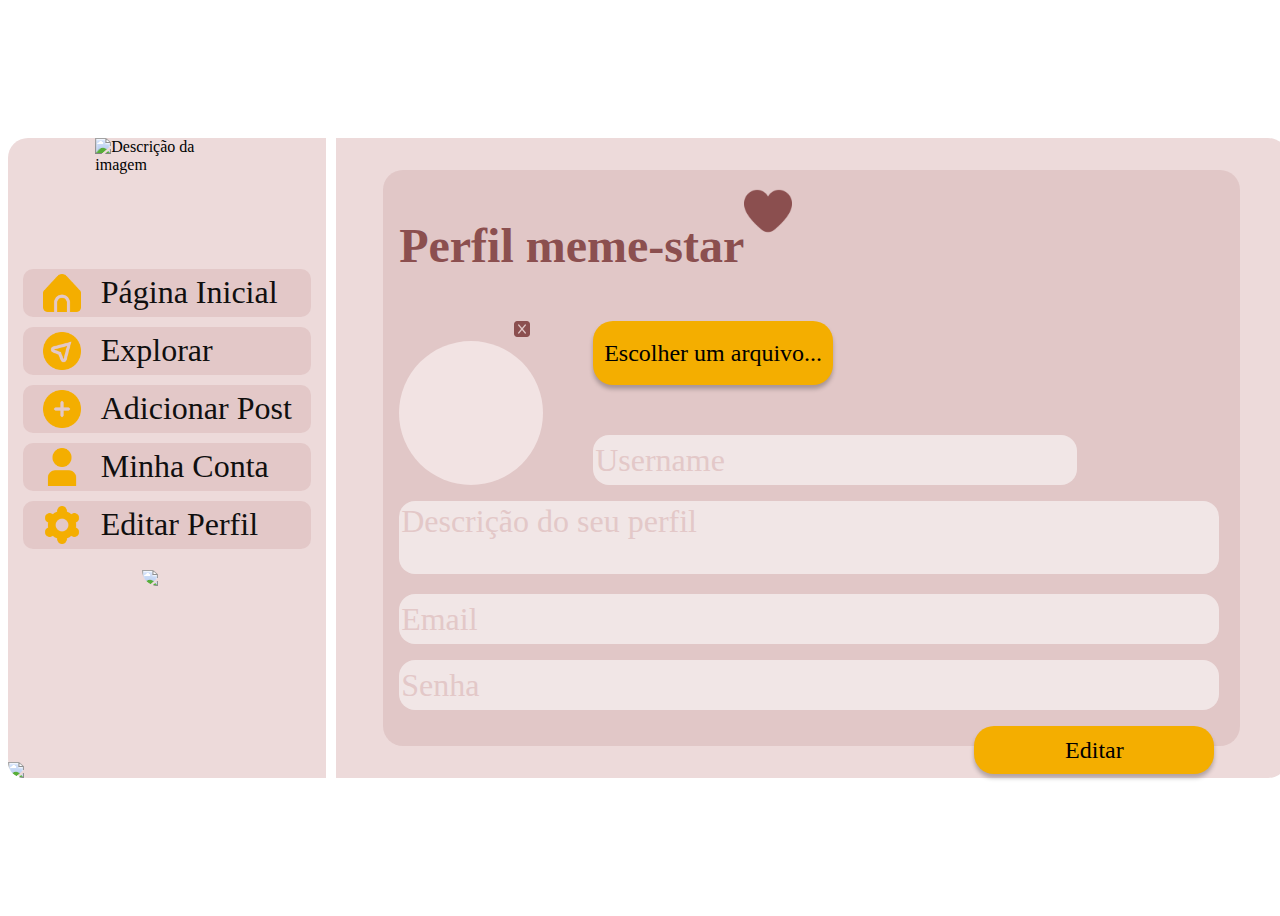
==== pages/editProfile.html @ d935fbb8 "feat: adding edit profile page" ====
<!DOCTYPE html>
<html lang="pt">
  <head>
    <meta charset="UTF-8">
    <meta name="viewport" content="width=device-width, initial-scale=1.0">
    <link rel="stylesheet" href="../assets/styles/main.css">
    <link rel="stylesheet" href="../assets/styles/editProfile.css">

  </head>
  <body>
    <div class="background">
      <div class="containerMenu">
        <img class="logo" src="../assets/images/lyssa/logo.png" alt="Descrição da imagem"></img>
        <nav>
          <ul>
            <li>
              <img class="logotipo-menu" src="../assets/images/lyssa/logotipos-menu/home.png">
              <a href="/">Página Inicial</a>
            </li>
            <li>
              <img class="logotipo-menu" src="../assets/images/lyssa/logotipos-menu/explore.png">
              <a href="/">Explorar</a>
            </li>
            <li>
              <img class="logotipo-menu" src="../assets/images/lyssa/logotipos-menu/add-post.png">
              <a href="/">Adicionar Post</a>
            </li>
            <li>
              <img class="logotipo-menu" src="../assets/images/lyssa/logotipos-menu/profile.png">
              <a href="/">Minha Conta</a>
            </li>
            <li>
              <img class="logotipo-menu" src="../assets/images/lyssa/logotipos-menu/edit-profile.png">
              <a href="/">Editar Perfil</a>
            </li>
            <!-- Mais links de navegação aqui -->
          </ul>
        </nav>
        <img class="pikachu-1" src="../assets/images/lyssa/pikachu-1.png">
        <img class="pikachu-2" src="../assets/images/lyssa/picachu-2.png">
      </div>
      <div class="containerBackground">
        <div class="containerBackgroundIntern">
          <div class="title">
            <h1>Perfil meme-star</h1>
            <img class="img-heart" src="../assets/images/lyssa/heart.png"></img>
          </div>

          <div class="containerProfile">
            <div class="containerEllipse">
              <img class="closeButton" src="../assets/images/lyssa/close.png"></img>
              <div class="profilePicture"></div>
            </div>
            <div class="containerEllipseRigth">
              <button class="btn-select-picture">Escolher um arquivo...</button>
              <input class="username" placeholder="Username"></input>
            </div>
          </div>
          
          <div class="lowerInputs">
            <textarea class="description" placeholder="Descrição do seu perfil"></textarea>
            <input class="email" placeholder="Email"></input>
            <input class="password" placeholder="Senha"></input>

            <div class="containerButtonEdit">
              <button class="btn-edit">Editar</button>
            </div>
            
          </div>
        </div>
      </div>
    </div>
  </body>
</html>
---- assets/styles/editProfile.css ----
.background {
  display: flex;
  justify-content: center;
  align-items: center;
  height: 100vh;
  width: 100vw;
}

.containerMenu{
    position: relative;
    width: 20rem;
    height : 40rem;
    background-color: #EDDADA;
    border-radius: 20px 0 0 20px;
    margin-right: 10px;
    display: flex;
    align-items: center;
    flex-direction: column;
  }

.containerBackground {
  width: 60rem;
  height : 40rem;
  background-color: #EDDADA;
  border-radius: 0 20px 20px 0;
  display: flex;
  justify-content: center;
  align-items: center;

}

.logo {
  top: 0px;
  width: 45%;
  position: absolute;
}

nav ul li {
  display: flex;
  justify-content: left;
  align-items: center;
  margin-bottom: 10px;
  background-color: #E3C8C8;
  width: 18rem;
  height: 3rem;
  border-radius: 10px;
}

nav ul li a {
  text-decoration: none;
  font-family: MoreSugarThin;
  color: #100F0F;
  font-size: 2rem;
  font-style: normal;
  font-weight: 400;
  line-height: normal;
}
nav ul {
  display: flex;
  flex-direction: column;
  position: relative;
  top: 45%;
  list-style: none;
  padding: 0;
  margin: 0;
}

.pikachu-1 {
  position: absolute;
  width: 8rem;
  left: 0;
  bottom: 0;
  border-radius: 0 0 0 20px;
}

.pikachu-2 {
  position: absolute;
  width: 9.5rem;
  right: 2rem;
  top: 27rem;
  border-radius: 0 0 0 20px;
}

.logotipo-menu {
  width: 38px;
  margin: 20px;
}

/* Container :right */

.containerBackgroundIntern {
  border-radius: 1.25rem;
  background: #E1C7C7;
  width: 90%;
  height: 90%;

}

h1 {
  color: #8B4F4F;
  text-align: left;
  font-family : MoreSugarRegular;
  font-size: 3rem;
}

.title{
  display: flex;
  flex-direction: row;
  margin: 1rem;
}
.img-heart{
  width: 3rem;
  height: 3rem;
}

.profilePicture{
  width: 9rem;
  height: 9rem;
  border-radius: 50%;
  background-color: #F2E3E3;
}

.closeButton{
  width: 1rem;
  height: 1rem;
}

.containerProfile{
  display: flex;
  flex-direction: row;
  margin: 1rem;
  justify-content: flex-start;
  gap: 50px;
}

.containerEllipseRigth {
  display: flex;
  flex-direction: column;
  justify-items: end;
  gap: 50px;

}


.closeButton {
  position: relative;
  left: 80%
}

.btn-select-picture {
  border-radius: 1.25rem;
  background: #F4AE00;
  box-shadow: 0px 4px 4px 0px rgba(0, 0, 0, 0.25);
  width: 15rem;
  height: 4rem;
  font-family: MoreSugarThin;
  font-size: 1.5rem;
  font-style: normal;
  font-weight: 50px;
  border: none;

}

.username {
  width: 30rem;
  height: 3rem;
  text-align: left;
  font-family: MoreSugarThin;
  font-size: 2rem;
  font-style: normal;
  font-weight: 400;
  border-radius: 1rem;
  background-color: #F1E6E6;
  border: none;
}

.username::placeholder {
  color: #E3C8C8;
}

.lowerInputs {
  margin: 1rem;

}

.description {
  width: 51rem;
  height: 4.3rem;
  resize: none;
  border: none;
  text-align: left;
  font-family: MoreSugarThin;
  font-size: 2rem;
  font-style: normal;
  font-weight: 400;
  border-radius: 1rem;
  background-color: #F1E6E6;
  margin-bottom: 1rem;
}

.description::placeholder {
  color: #E3C8C8;
}

.email {
  width: 51rem;
  height: 3rem;
  text-align: left;
  font-family: MoreSugarThin;
  font-size: 2rem;
  font-style: normal;
  font-weight: 400;
  border-radius: 1rem;
  background-color: #F1E6E6;
  border: none;
  margin-bottom: 1rem;

}

.email::placeholder {
  color: #E3C8C8;
}

.password {
  width: 51rem;
  height: 3rem;
  text-align: left;
  font-family: MoreSugarThin;
  font-size: 2rem;
  font-style: normal;
  font-weight: 400;
  border-radius: 1rem;
  background-color: #F1E6E6;
  border: none;
  margin-bottom: 1rem;
}

.password::placeholder {
  color: #E3C8C8;
}

.containerButtonEdit {
  display: flex;
  justify-content: flex-end;
}

.btn-edit {
  border-radius: 1.25rem;
  background: #F4AE00;
  box-shadow: 0px 4px 4px 0px rgba(0, 0, 0, 0.25);
  width: 15rem;
  height: 3rem;
  font-family: MoreSugarThin;
  font-size: 1.5rem;
  font-style: normal;
  border: none;
  align-items: flex-end;
  margin-right: 10px;
}
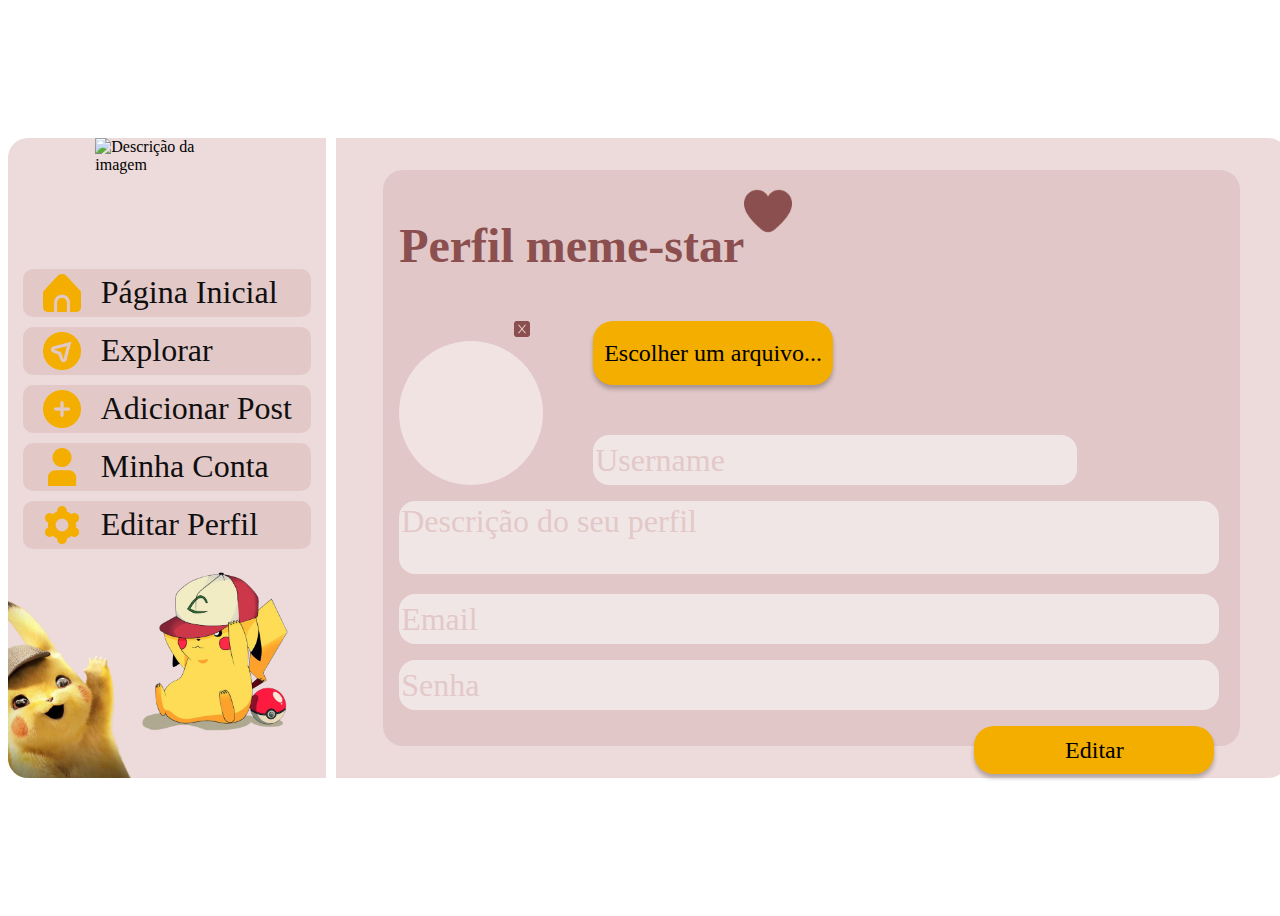
==== commit 1aca04d4: "Merge branch 'gilyssa:main' into main" ====
--- a/pages/editProfile.html
+++ b/pages/editProfile.html
@@ -1,75 +1,78 @@
 <!DOCTYPE html>
 <html lang="pt">
-  <head>
-    <meta charset="UTF-8">
-    <meta name="viewport" content="width=device-width, initial-scale=1.0">
-    <link rel="stylesheet" href="../assets/styles/main.css">
-    <link rel="stylesheet" href="../assets/styles/editProfile.css">
 
-  </head>
-  <body>
-    <div class="background">
-      <div class="containerMenu">
-        <img class="logo" src="../assets/images/lyssa/logo.png" alt="Descrição da imagem"></img>
-        <nav>
-          <ul>
-            <li>
-              <img class="logotipo-menu" src="../assets/images/lyssa/logotipos-menu/home.png">
-              <a href="/">Página Inicial</a>
-            </li>
-            <li>
-              <img class="logotipo-menu" src="../assets/images/lyssa/logotipos-menu/explore.png">
-              <a href="/">Explorar</a>
-            </li>
-            <li>
-              <img class="logotipo-menu" src="../assets/images/lyssa/logotipos-menu/add-post.png">
-              <a href="/">Adicionar Post</a>
-            </li>
-            <li>
-              <img class="logotipo-menu" src="../assets/images/lyssa/logotipos-menu/profile.png">
-              <a href="/">Minha Conta</a>
-            </li>
-            <li>
-              <img class="logotipo-menu" src="../assets/images/lyssa/logotipos-menu/edit-profile.png">
-              <a href="/">Editar Perfil</a>
-            </li>
-            <!-- Mais links de navegação aqui -->
-          </ul>
-        </nav>
-        <img class="pikachu-1" src="../assets/images/lyssa/pikachu-1.png">
-        <img class="pikachu-2" src="../assets/images/lyssa/picachu-2.png">
-      </div>
-      <div class="containerBackground">
-        <div class="containerBackgroundIntern">
-          <div class="title">
-            <h1>Perfil meme-star</h1>
-            <img class="img-heart" src="../assets/images/lyssa/heart.png"></img>
+<head>
+  <meta charset="UTF-8">
+  <meta name="viewport" content="width=device-width, initial-scale=1.0">
+  <link rel="stylesheet" href="../assets/styles/main.css">
+  <link rel="stylesheet" href="../assets/styles/editProfile.css">
+
+</head>
+
+<body>
+  <div class="background">
+    <div class="containerMenu">
+      <img class="logo" src="../assets/images/lyssa/logo.png" alt="Descrição da imagem"></img>
+      <nav>
+        <ul>
+          <li>
+            <img class="logotipo-menu" src="../assets/images/lyssa/logotipos-menu/home.png">
+            <a href="/">Página Inicial</a>
+          </li>
+          <li>
+            <img class="logotipo-menu" src="../assets/images/lyssa/logotipos-menu/explore.png">
+            <a href="/">Explorar</a>
+          </li>
+          <li>
+            <img class="logotipo-menu" src="../assets/images/lyssa/logotipos-menu/add-post.png">
+            <a href="/">Adicionar Post</a>
+          </li>
+          <li>
+            <img class="logotipo-menu" src="../assets/images/lyssa/logotipos-menu/profile.png">
+            <a href="/">Minha Conta</a>
+          </li>
+          <li>
+            <img class="logotipo-menu" src="../assets/images/lyssa/logotipos-menu/edit-profile.png">
+            <a href="/">Editar Perfil</a>
+          </li>
+          <!-- Mais links de navegação aqui -->
+        </ul>
+      </nav>
+      <img class="pikachu-1" src="../assets/images/lyssa/pikachu-1.png">
+      <img class="pikachu-2" src="../assets/images/lyssa/picachu-2.png">
+    </div>
+    <div class="containerBackground">
+      <div class="containerBackgroundIntern">
+        <div class="title">
+          <h1>Perfil meme-star</h1>
+          <img class="img-heart" src="../assets/images/lyssa/heart.png"></img>
+        </div>
+          <div class="containerProfile">
+            <div class="containerEllipse">
+              <img class="closeButton" id="removeImageButton" onclick="removeImage()"
+                src="../assets/images/lyssa/close.png"></img>
+              <div id="imageContainer" class="profilePicture"></div>
+            </div>
+            <div class="containerEllipseRigth">
+              <input type="file" id="fileInput" accept="image/*" style="display: none;" onchange="showImage()">
+              <label for="fileInput" class="btn-select-picture">Escolher um arquivo...</label> <input class="username"
+                placeholder="Username"></input>
+            </div>
           </div>
 
-          <div class="containerProfile">
-            <div class="containerEllipse">
-              <img class="closeButton" src="../assets/images/lyssa/close.png"></img>
-              <div class="profilePicture"></div>
-            </div>
-            <div class="containerEllipseRigth">
-              <button class="btn-select-picture">Escolher um arquivo...</button>
-              <input class="username" placeholder="Username"></input>
-            </div>
-          </div>
-          
           <div class="lowerInputs">
             <textarea class="description" placeholder="Descrição do seu perfil"></textarea>
             <input class="email" placeholder="Email"></input>
             <input class="password" placeholder="Senha"></input>
 
             <div class="containerButtonEdit">
-              <button class="btn-edit">Editar</button>
+              <button class="btn-edit"  onclick="submitData()">Editar</button>
             </div>
-            
-          </div>
-        </div>
       </div>
     </div>
-  </body>
-</html>
+  </div>
+  </div>
+  <script src="../assets/scripts/editProfile.js"></script>
+</body>
 
+</html>--- a/assets/styles/editProfile.css
+++ b/assets/styles/editProfile.css
@@ -120,6 +120,13 @@
   background-color: #F2E3E3;
 }
 
+.uploaded-image {
+  width: 100%;
+  height: 100%;
+  object-fit: cover;
+  border-radius: 50%;
+}
+
 .closeButton{
   width: 1rem;
   height: 1rem;
@@ -144,7 +151,12 @@
 
 .closeButton {
   position: relative;
-  left: 80%
+  left: 80%;
+  cursor: pointer;
+  background-image: url('../images/lyssa/close.png');
+  background-size: cover;
+  background-repeat: no-repeat; 
+  border: none; 
 }
 
 .btn-select-picture {
@@ -158,7 +170,11 @@
   font-style: normal;
   font-weight: 50px;
   border: none;
-
+  cursor: pointer;
+  display: flex; 
+  align-items: center; 
+  justify-content: center; 
+  text-align: center; 
 }
 
 .username {
@@ -256,4 +272,6 @@
   border: none;
   align-items: flex-end;
   margin-right: 10px;
-}+  cursor: pointer;
+
+}
